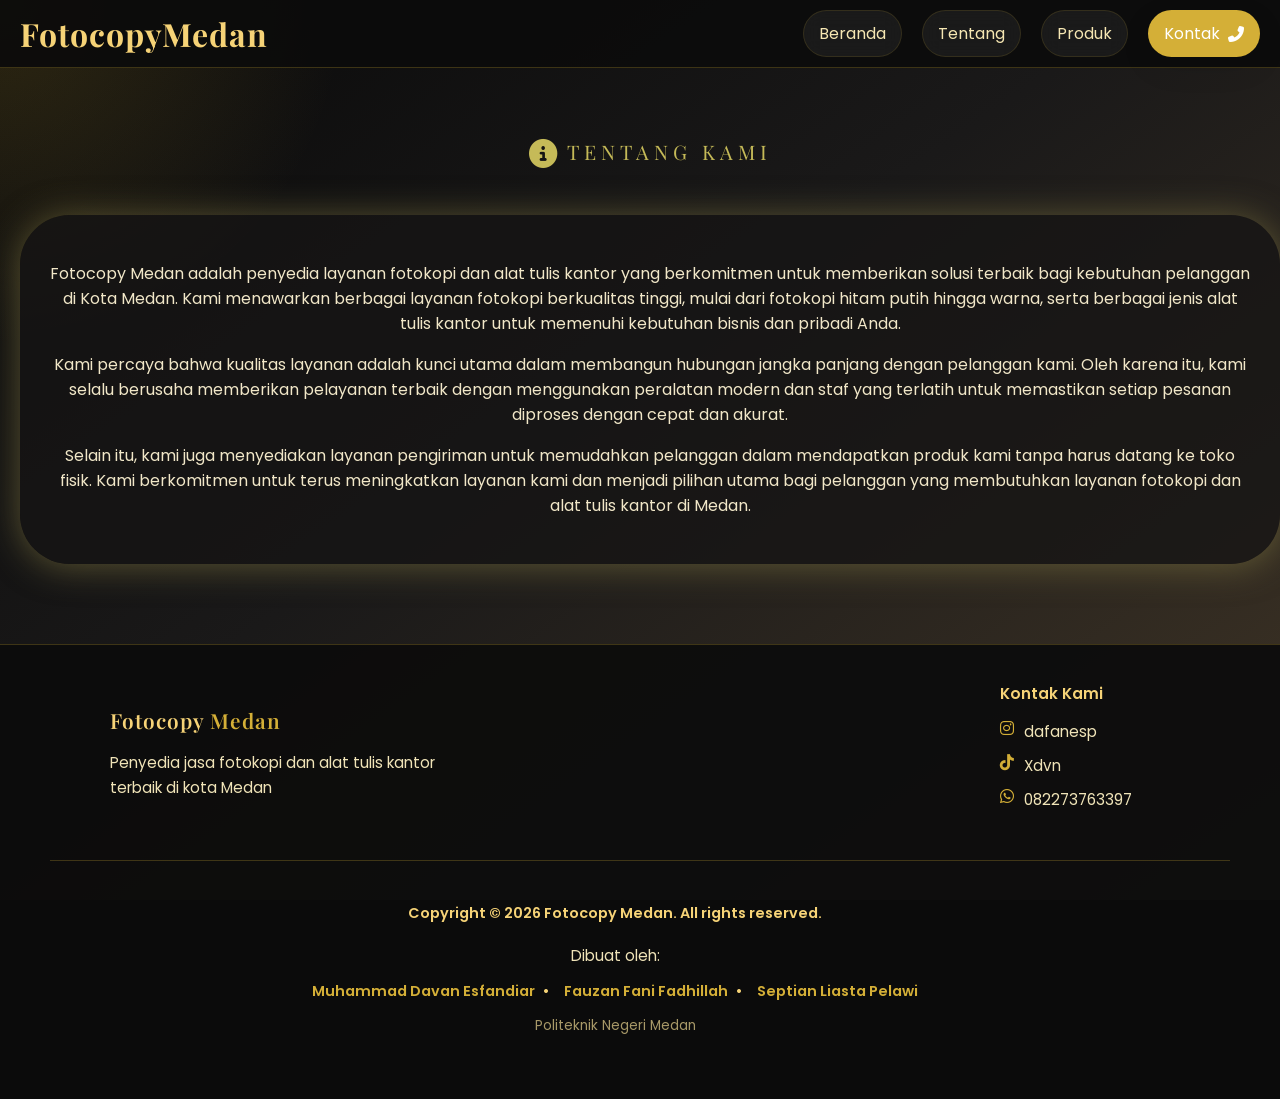
==== about.html @ 3dd09e7f "first commit" ====
<!DOCTYPE html>
<html lang="en">
<head>
    <meta charset="UTF-8">
    <meta name="viewport" content="width=device-width, initial-scale=1.0">
    <title>Document</title>
    <link rel="preconnect" href="https://fonts.googleapis.com">
    <link rel="preconnect" href="https://fonts.gstatic.com" crossorigin>
    <link href="https://fonts.googleapis.com/css2?family=Poppins:wght@600;700&family=Playfair+Display:wght@700&display=swap" rel="stylesheet">
    <link rel="stylesheet" href="https://cdnjs.cloudflare.com/ajax/libs/font-awesome/6.4.0/css/all.min.css"/>
    <link rel="stylesheet" href="style.css">
</head>
<body>
    <header>
        <a class="logo" href="index.html">Fotocopy<span>Medan</span></a>
        <div class="nav">  
            <a class="nav" href="index.html" data-section="beranda">Beranda</a>
            <a class="nav" href="#tentang" data-section="tentang">Tentang</a>
            <a class="nav" href="#produk" data-section="produk">Produk</a>
            <a class="kontak" href="#kontak" data-section="kontak">Kontak <i class="fa-solid fa-phone-flip"></i></a>
        </div>
    </header>
    <section class="about" id="tentang">    
        <div class="about-tittle"><i class="fa-solid fa-circle-info" style="color:#c5ba58; transform: translateY(22px); font-size: 2cap;"></i><p>Tentang Kami</p></div>
        <div class="about-deskripsi">
            <p>Fotocopy Medan adalah penyedia layanan fotokopi dan alat tulis kantor yang berkomitmen untuk memberikan solusi terbaik bagi kebutuhan pelanggan di Kota Medan. Kami menawarkan berbagai layanan fotokopi berkualitas tinggi, mulai dari fotokopi hitam putih hingga warna, serta berbagai jenis alat tulis kantor untuk memenuhi kebutuhan bisnis dan pribadi Anda.</p>
            <p>Kami percaya bahwa kualitas layanan adalah kunci utama dalam membangun hubungan jangka panjang dengan pelanggan kami. Oleh karena itu, kami selalu berusaha memberikan pelayanan terbaik dengan menggunakan peralatan modern dan staf yang terlatih untuk memastikan setiap pesanan diproses dengan cepat dan akurat.</p>
            <p>Selain itu, kami juga menyediakan layanan pengiriman untuk memudahkan pelanggan dalam mendapatkan produk kami tanpa harus datang ke toko fisik. Kami berkomitmen untuk terus meningkatkan layanan kami dan menjadi pilihan utama bagi pelanggan yang membutuhkan layanan fotokopi dan alat tulis kantor di Medan.</p>
            <p></p>
        </div>
    </section>
        <footer class="footer">
        <div class="footer-container">
            <div class="footer-left">
                <p class="logo">Fotocopy<span>Medan</span></p>
                <p class="footer-deskripsi">Penyedia jasa fotokopi dan alat tulis kantor terbaik di kota Medan</p>
            </div>
            <div class="footer-right">
                <p>Kontak Kami</p>
                <a href="https://www.instagram.com/dafanesp?igsh=MWNhOWI5ZTB6ZzFpeA==" target="_blank"><i class="fa-brands fa-instagram"></i>dafanesp</a><br>
                <a href="https://www.tiktok.com/@xdvn_20?_r=1&_t=ZS-9614tGWouvt" target="_blank"><i class="fa-brands fa-tiktok"></i>Xdvn</a><br>
                <a href="https://wa.me/6282273763397" target="_blank"><i class="fa-brands fa-whatsapp"></i>082273763397</a>
            </div>
        </div>
        <div class="footer-bottom">
            <p class="copyright">Copyright &copy; 2026 Fotocopy Medan. All rights reserved.</p>
            <p>Dibuat oleh:</p>
            <div class="footer-credits">
                <span>Muhammad Davan Esfandiar</span>
                <span>Fauzan Fani Fadhillah</span>
                <span>Septian Liasta Pelawi</span>
            </div>
            <p>Politeknik Negeri Medan</p>
        </div>
    </footer>
</body>
</html>
---- style.css ----
html{
            scroll-behavior: smooth;
        }
        header{
            margin: 0px;
            padding: 10px 20px;
            background: rgba(12, 12, 12, 0.95);
            border-bottom: 1px solid rgba(212, 175, 55, 0.25);
            text-decoration: none;
            justify-content: space-between;
            display: flex;
            align-items: center;
            position: sticky;
            top: 0;
            z-index: 999;
            flex-wrap: wrap;
            gap:10px;
            width: 100%;
            max-width:1400px;
            box-sizing: border-box;
        }
        .logo{
            display: inline-block;
            color: #f6d377;
            text-decoration: none;
            font-size: 2rem;
            white-space: nowrap;
            font-family: 'Playfair Display', serif;
            font-weight: 700;
            letter-spacing: 1px;
        }
        .logo span{
            color: d4af37#;
        }
        .nav{
            display: flex;
            gap: 20px;
            align-items: center;    
        }
        @media (max-width: 768px) {
        .nav a {
                display: none;
                /* sembunyiin menu */
                flex-direction: column;
                position: absolute;
                top: 60px;
                right: 20px;
                background: #111;
                padding: 15px;
                border-radius: 10px;
            }
        
            .nav {
                display: none;
                /* muncul saat diklik */
            }
        
            .hamburger {
                display:block;
                /* tampil di HP */
            }
        }
        .nav a{
            background-color: rgba(255, 255, 255, 0.06);
            color: #f6e7b3;
            backdrop-filter: blur(10px);
            text-decoration: none;
            padding: 10px 15px;
            border: 1px solid rgba(212, 175, 55, 0.14);
            border-radius: 40px;
            display: flex;
        }
        .nav a:hover{
            opacity: 0.8;
            border-radius: 50px;
            background: rgba(212, 175, 55, 0.18);
            box-shadow: 0 10px 30px rgba(0, 0, 0, 0.1);
            transition: 0.5s;
        }
        .nav a.kontak {
            background: #d4af37;
            box-shadow: 0 10px 30px rgba(0, 0, 0, 0.1);
            border-radius: 50px;
            color:white;
            display: inline-flex;
            align-items: center;
            gap: 8px;
        }
        .nav a.kontak:hover {
            background: #e1c864;
            box-shadow: 2px 2px 10px #caca2d57;
            transition: 0.5s;
            transform: scale(1.03) translateY(-2px);
        }
        .hamburger {
            display: none;
            font-size: 24px;
            cursor: pointer;
        }
        body{
            margin: 0;
            padding: 0;
            background: no-repeat center center fixed;
            background-size: cover;
            background-color: #050505;
            background-image:
                radial-gradient(circle at top left, rgba(212, 175, 55, 0.18), transparent 22%),
                linear-gradient(145deg, #090909 0%, #1a1919 45%, #403526 100%);
            min-height: 100vh;
            font-family: 'Poppins', sans-serif;
        }
        .home{
            width: 100%;
            max-width: 1400px;
            margin: 0 auto;
            padding: 60px 40px;
            margin-top: -50px;
            min-height: calc(100vh - 80px);
            box-sizing: border-box;
        }
        .hero-tag {
            align-items: center;
            justify-content: center;
            text-align: center;
        }
        .hero-tag p{
            align-items: center;
            display:inline-flex;
            transform: translateY(50px);
            border-radius: 50px;
            padding: 7px 10px;
            background-color: rgba(212, 175, 55, 0.12);
            justify-content: center;
            text-align: center;
            margin-bottom: 20px;
            color: #f6e7b3;
        }
        .hero{
            padding: 40px;
            display: flex;
            flex-direction: column;
            align-items: center;
            justify-content: center;
            text-align: center; 
            background: rgba(12, 12, 12, 0.92);
            border-radius: 50px;
            box-shadow: 0 25px 80px rgba(0, 0, 0, 0.25);
            max-width: 800px;
            background-repeat: no-repeat;
            margin: 0 auto;
            width: 80%;
            margin-top: 60px;
            background: rgba(255, 255, 255, 0.05);
            border: 1px solid rgba(212, 175, 55, 0.16);
            border-radius: 100px;
        }
        .hero span:first-child{
            font-size: 2.5rem;
            font-weight: 700;
            color: #f6e7b3;
            font-family: 'Playfair Display', serif;
        }
        .hero span:last-child{
            font-size: 1.2rem;
            color: #d7c592;
            font-weight: 500;
        }
        .info{
            display: flex;
            align-items: center;
            justify-content: space-between;
            gap: 40px;
            margin-top: 80px;
            max-width: 1200px;
            margin-left: auto;
            margin-right: auto;
        }
        .deskripsi{
            flex: 1;
            margin-top: 0;
            margin-left: 0;
            margin-right: 0;
            padding: 40px 30px;
            color: #f1e7c8;
            max-width: 700px;
            background: rgba(15, 15, 15, 0.88);
            border-radius: 0 0 100px 0 / 0 0 100px 0;
            text-align: center;
            backdrop-filter: blur(5px);
            box-shadow: 0 24px 50px rgba(0, 0, 0, 0.25);
            display: flex;
            flex-direction: column;
            gap: 16px;
        }
        .deskripsi span{
            line-height: 1.8;
            font-size: 1rem;
            font-weight: 500;
            color: #f0e4b8;
        }
        .deskripsi span:first-child{
            font-size: 1.15rem;
            font-weight: 600;
            color: #d4af37;
        }
        .deskripsi p{
            margin: 0;
            font-size: 1rem;
            font-weight: 600;
            color: #f6d377;
            padding-top: 8px;
            line-height: 1.6;
        }
        .foto-profil{
            width: 400px;
            height: 300px;
            object-fit: cover;
            border-radius: 30px;
            box-shadow: 0 10px 30px rgba(0, 0, 0, 0.1);
            flex-shrink: 0;
        }
        .portal{
            display: flex;
            justify-content: center;
            gap: 20px;
            margin-top: 50px;
        }
        .portal a{
            display: inline-block;
            text-decoration: none;
            border-radius: 50px;
            color:#f6d377;
            background: rgba(255, 255, 255, 0.06);
            box-shadow: 0 10px 30px rgba(0, 0, 0, 0.1);
            padding: 12px 20px;
            border: 1px solid rgba(212, 175, 55, 0.18);
        }
        .portal a.tentang {
            border: 2px solid rgba(212, 175, 55, 0.65);
            display: inline-flex;
        }
        .portal a.tentang:hover{
            transition: 0.5s;
            box-shadow: 0  5px 15px rgba(212, 175, 55, 0.65);
            transform: scale(1.03) translateY(-2px);
        }
        .portal a.produk {
            background: #d4af37;
            display: inline-flex;
            align-items: center;
            color:#111;
            gap: 8px;
        }
        .portal a.produk:hover{
            background: #e1c864;
            box-shadow: 0  5px 15px #ffd75fc4;
            transition: 0.5s;
            transform: scale(1.03) translateY(-2px);
        }
        .about{
            margin: auto auto auto 20px;
            align-items: center;
            justify-content: center;    
            display:flex;
            flex-direction: column; 
        }
        .about-tittle{
            color: #c5ba58;
            padding: 30px;
            transform:translateY(20px);
            text-transform: uppercase;
            letter-spacing: 5px;
            font-family: 'Playfair Display', serif; 
            gap:5px;
            display: inline-flex;
            font-size: 1.25rem;
        }
        .about-deskripsi{
            max-width: 1200px;
            background: rgba(22, 21, 21, 0.76);
            border-radius: 50px;
            padding: 30px;
            color: #f1e7c8;
            text-align: center;
            box-shadow: 0 2px 35px #7a713eaf;
            margin-top: 20px;
        }
        .footer{
            margin-top: 80px;
            padding: 60px 50px;
            color: #f1e7c8;
            background: rgba(12, 12, 12, 0.95);
            border-top: 1px solid rgba(212, 175, 55, 0.25);
        }
        .footer-container{
            display: flex;
            align-items: center;
            gap: 40px;
            transform: translateX(60px);
            max-width: 1200px;
            margin: 0 auto;

        }
        .footer-left{
            max-width:350px;
            line-height:1.5;
        }
        .footer .logo{
            margin: 0;
            font-size: 1.3rem;
            font-weight: 600;
            color: #f6d377;
            margin-bottom: 15px;
            display: flex;
            align-items: center;
            gap: 5px;
        }
        .footer .logo span {
            color: #d4af37;
        }
        .footer-deskripsi{
            font-size: 0.95rem;
            color: #f0e4b8;
            line-height: 1.6;
            margin: 0;
        }
        .footer-right{
            margin-top: -70px;
            transform: translateY(25px)translateX(500px);
            font-size: 0.95rem;
        }   
        .footer-right p {
            color: #f6d377;
            font-weight: 600;
            margin-bottom: 12px;
            font-size: 0.95rem;
        }
        .footer-right a{
            text-decoration:none;
            gap: 10px;
            display: inline-flex;
            color: #f0e4b8;
            font-size: 0.95rem;
            margin-bottom: 8px;
        }
        .footer-right a:hover {
            color: #d4af37;
            transition: 0.3s ease;
        }
        .footer-right i {
            color: #d4af37;
            font-size: 1rem;
        }
        .footer-bottom{
            border-top: 1px solid rgba(212, 175, 55, 0.25);
            margin-top: 60px;
            padding-top: 40px;
            text-align: center;
            color: #d7c592;
            max-width: 1200px;
            margin-left: auto;
            margin-right: auto;
            padding-right: 50px;
        }
        
        .footer-bottom p {
            margin: 0;
            font-size: 0.95rem;
            line-height: 1.8;
            color: #f0e4b8;
        }
        
        .footer-bottom p:first-child {
            font-weight: 600;
            color: #f6d377;
            margin-bottom: 15px;
            font-size: 0.9rem;
        }
        
        .footer-credits {
            display: flex;
            flex-wrap: wrap;
            justify-content: center;
            gap: 0;
            margin: 12px 0;
            font-size: 0.9rem;
        }
        
        .footer-credits span {
            color: #d4af37;
            font-weight: 600;
            padding: 0 5px;
        }
        
        .footer-credits span:not(:last-child)::after {
            content: " • ";
            color: #f6d377;
            margin: 0 5px;
        }
        
        .footer-bottom p:last-child {
            font-size: 0.85rem;
            color: #a89968;
            margin-top: 12px;
        }
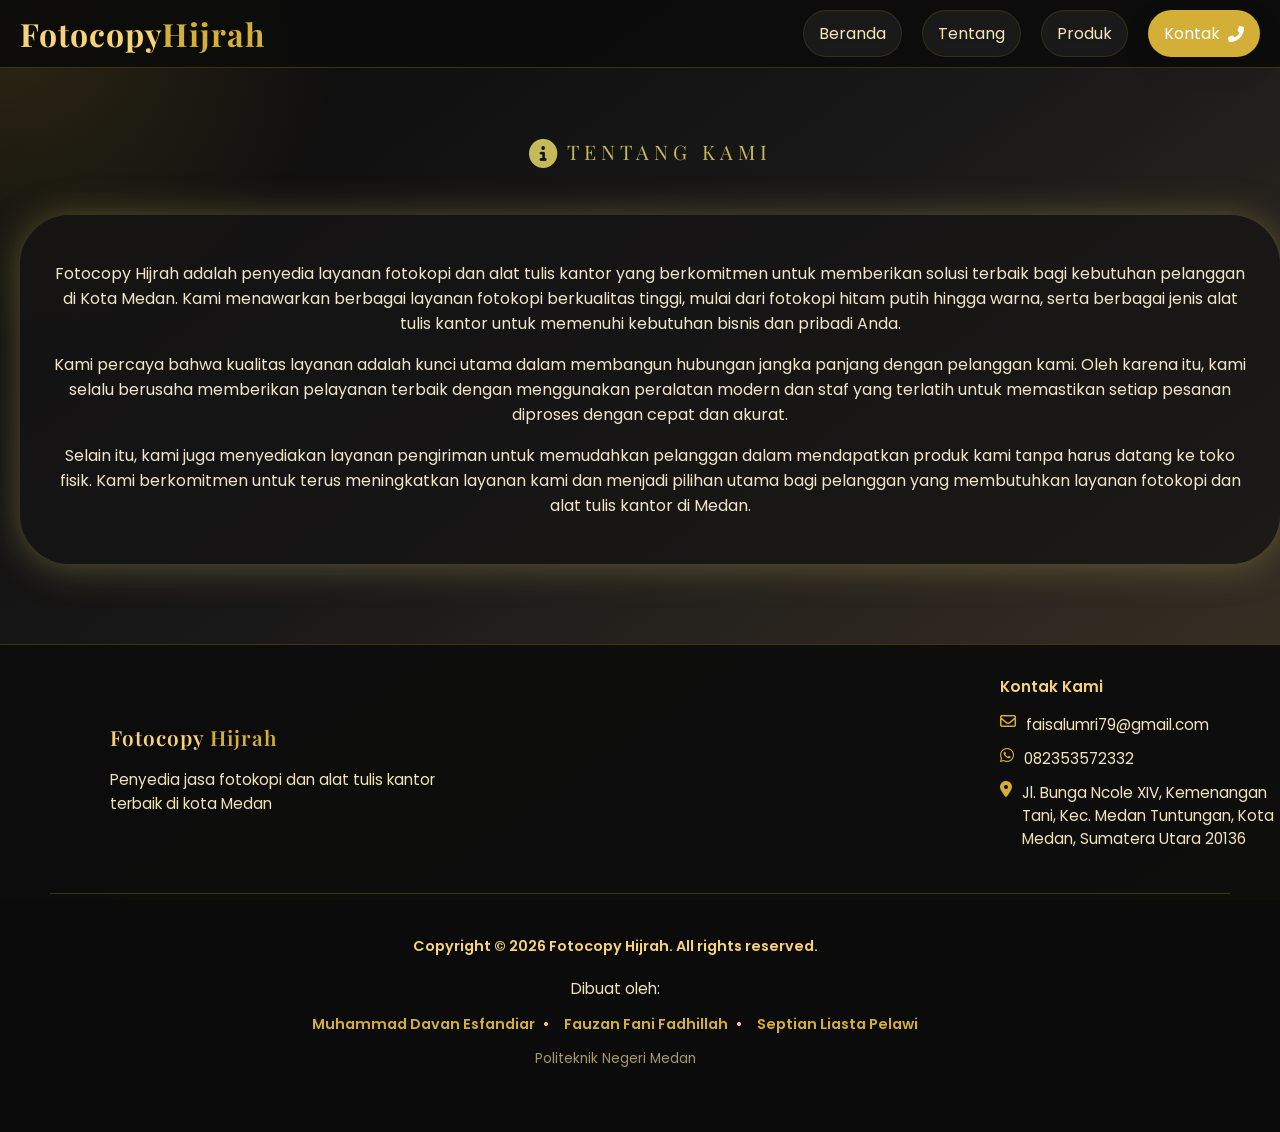
==== commit 98033168: "Menambahkan Halaman Produk" ====
--- a/about.html
+++ b/about.html
@@ -3,7 +3,7 @@
 <head>
     <meta charset="UTF-8">
     <meta name="viewport" content="width=device-width, initial-scale=1.0">
-    <title>Document</title>
+    <title>FotocopyHijrah - Tentang</title>
     <link rel="preconnect" href="https://fonts.googleapis.com">
     <link rel="preconnect" href="https://fonts.gstatic.com" crossorigin>
     <link href="https://fonts.googleapis.com/css2?family=Poppins:wght@600;700&family=Playfair+Display:wght@700&display=swap" rel="stylesheet">
@@ -12,18 +12,18 @@
 </head>
 <body>
     <header>
-        <a class="logo" href="index.html">Fotocopy<span>Medan</span></a>
+        <a class="logo" href="index.html">Fotocopy<span>Hijrah</span></a>
         <div class="nav">  
             <a class="nav" href="index.html" data-section="beranda">Beranda</a>
-            <a class="nav" href="#tentang" data-section="tentang">Tentang</a>
-            <a class="nav" href="#produk" data-section="produk">Produk</a>
-            <a class="kontak" href="#kontak" data-section="kontak">Kontak <i class="fa-solid fa-phone-flip"></i></a>
+            <a class="nav" href="about.html" data-section="tentang">Tentang</a>
+            <a class="nav" href="produk.html" data-section="produk">Produk</a>
+            <a class="kontak" href="kontak.html" data-section="kontak">Kontak <i class="fa-solid fa-phone-flip"></i></a>
         </div>
     </header>
     <section class="about" id="tentang">    
         <div class="about-tittle"><i class="fa-solid fa-circle-info" style="color:#c5ba58; transform: translateY(22px); font-size: 2cap;"></i><p>Tentang Kami</p></div>
         <div class="about-deskripsi">
-            <p>Fotocopy Medan adalah penyedia layanan fotokopi dan alat tulis kantor yang berkomitmen untuk memberikan solusi terbaik bagi kebutuhan pelanggan di Kota Medan. Kami menawarkan berbagai layanan fotokopi berkualitas tinggi, mulai dari fotokopi hitam putih hingga warna, serta berbagai jenis alat tulis kantor untuk memenuhi kebutuhan bisnis dan pribadi Anda.</p>
+            <p>Fotocopy Hijrah adalah penyedia layanan fotokopi dan alat tulis kantor yang berkomitmen untuk memberikan solusi terbaik bagi kebutuhan pelanggan di Kota Medan. Kami menawarkan berbagai layanan fotokopi berkualitas tinggi, mulai dari fotokopi hitam putih hingga warna, serta berbagai jenis alat tulis kantor untuk memenuhi kebutuhan bisnis dan pribadi Anda.</p>
             <p>Kami percaya bahwa kualitas layanan adalah kunci utama dalam membangun hubungan jangka panjang dengan pelanggan kami. Oleh karena itu, kami selalu berusaha memberikan pelayanan terbaik dengan menggunakan peralatan modern dan staf yang terlatih untuk memastikan setiap pesanan diproses dengan cepat dan akurat.</p>
             <p>Selain itu, kami juga menyediakan layanan pengiriman untuk memudahkan pelanggan dalam mendapatkan produk kami tanpa harus datang ke toko fisik. Kami berkomitmen untuk terus meningkatkan layanan kami dan menjadi pilihan utama bagi pelanggan yang membutuhkan layanan fotokopi dan alat tulis kantor di Medan.</p>
             <p></p>
@@ -32,18 +32,19 @@
         <footer class="footer">
         <div class="footer-container">
             <div class="footer-left">
-                <p class="logo">Fotocopy<span>Medan</span></p>
+                <p class="logo">Fotocopy<span>Hijrah</span></p>
                 <p class="footer-deskripsi">Penyedia jasa fotokopi dan alat tulis kantor terbaik di kota Medan</p>
             </div>
             <div class="footer-right">
                 <p>Kontak Kami</p>
-                <a href="https://www.instagram.com/dafanesp?igsh=MWNhOWI5ZTB6ZzFpeA==" target="_blank"><i class="fa-brands fa-instagram"></i>dafanesp</a><br>
-                <a href="https://www.tiktok.com/@xdvn_20?_r=1&_t=ZS-9614tGWouvt" target="_blank"><i class="fa-brands fa-tiktok"></i>Xdvn</a><br>
-                <a href="https://wa.me/6282273763397" target="_blank"><i class="fa-brands fa-whatsapp"></i>082273763397</a>
+                <a href="mailto:faisalumri79@gmail.com" target="_blank"><i class="fa-regular fa-envelope"></i>faisalumri79@gmail.com</a><br>
+                <a href="https://wa.me/082353572332" target="_blank"><i class="fa-brands fa-whatsapp"></i>082353572332</a><br>
+                <a href="https://maps.app.goo.gl/y3FU4MJerzSXBc4N8" target="_blank"><i class="fa-solid fa-location-dot"></i>
+                    Jl. Bunga Ncole XIV, Kemenangan<br>Tani, Kec. Medan Tuntungan, Kota<br>  Medan, Sumatera Utara 20136</a>
             </div>
         </div>
         <div class="footer-bottom">
-            <p class="copyright">Copyright &copy; 2026 Fotocopy Medan. All rights reserved.</p>
+            <p class="copyright">Copyright &copy; 2026 Fotocopy Hijrah. All rights reserved.</p>
             <p>Dibuat oleh:</p>
             <div class="footer-credits">
                 <span>Muhammad Davan Esfandiar</span>
--- a/style.css
+++ b/style.css
@@ -30,35 +30,12 @@
             letter-spacing: 1px;
         }
         .logo span{
-            color: d4af37#;
+            color: #d4af37;
         }
         .nav{
             display: flex;
             gap: 20px;
             align-items: center;    
-        }
-        @media (max-width: 768px) {
-        .nav a {
-                display: none;
-                /* sembunyiin menu */
-                flex-direction: column;
-                position: absolute;
-                top: 60px;
-                right: 20px;
-                background: #111;
-                padding: 15px;
-                border-radius: 10px;
-            }
-        
-            .nav {
-                display: none;
-                /* muncul saat diklik */
-            }
-        
-            .hamburger {
-                display:block;
-                /* tampil di HP */
-            }
         }
         .nav a{
             background-color: rgba(255, 255, 255, 0.06);
@@ -155,7 +132,7 @@
             border-radius: 100px;
         }
         .hero span:first-child{
-            font-size: 2.5rem;
+            font-size: 2.6rem;
             font-weight: 700;
             color: #f6e7b3;
             font-family: 'Playfair Display', serif;
@@ -166,7 +143,7 @@
             font-weight: 500;
         }
         .info{
-            display: flex;
+            display:flex;
             align-items: center;
             justify-content: space-between;
             gap: 40px;
@@ -218,6 +195,7 @@
             border-radius: 30px;
             box-shadow: 0 10px 30px rgba(0, 0, 0, 0.1);
             flex-shrink: 0;
+            object-fit: fill;
         }
         .portal{
             display: flex;
@@ -238,6 +216,7 @@
         .portal a.tentang {
             border: 2px solid rgba(212, 175, 55, 0.65);
             display: inline-flex;
+            align-items: center;
         }
         .portal a.tentang:hover{
             transition: 0.5s;
@@ -250,6 +229,7 @@
             align-items: center;
             color:#111;
             gap: 8px;
+            margin: 0;
         }
         .portal a.produk:hover{
             background: #e1c864;
@@ -298,8 +278,7 @@
             gap: 40px;
             transform: translateX(60px);
             max-width: 1200px;
-            margin: 0 auto;
-
+            margin: 0 auto; 
         }
         .footer-left{
             max-width:350px;
@@ -342,6 +321,8 @@
             color: #f0e4b8;
             font-size: 0.95rem;
             margin-bottom: 8px;
+            word-break:break-all;
+            overflow-wrap: break-word;
         }
         .footer-right a:hover {
             color: #d4af37;
@@ -402,4 +383,467 @@
             font-size: 0.85rem;
             color: #a89968;
             margin-top: 12px;
+        }
+
+        .produk{
+            margin: 0 auto;
+            padding: 20px 40px;
+            padding-bottom:20px;
+            max-width: 1400px;
+            box-sizing: border-box;
+        }
+
+        .produk-tittle{
+            display:flex;
+            gap: 10px;
+            color: #c5ba58; 
+            font-size: 1.5rem;
+            transform: translateY(10px);
+            justify-content: center;
+        }
+
+        .second-tittle{
+            display: flex;
+            gap:5px;
+            color:#f6e7b3;
+            font-size: 1.3rem;
+            padding-left:24px;
+            transform: translateY(10px);
+        }
+
+        .produk-container{
+            display: grid;
+            grid-template-columns: repeat(auto-fit,minmax(250px,max-content));
+            gap: 60px;
+            padding: 20px;
+            padding-bottom: 50px;
+        }
+
+        .card{
+            border-radius: 15px;
+            background: rgba(15, 15, 15, 0.88);
+            box-shadow: 0 4px 10px rgba(0, 0, 0, 0.1);
+            border: 1px solid rgba(212, 175, 55, 0.16);
+        }
+
+        .card img{
+            width:15.5rem;
+            display:block;
+            border-radius: 15px 15px 0 0;
+            border-color: rgba(212, 175, 55, 0.16);
+            background: white;
+            box-sizing: border-box;
+        }
+
+        .card-body{
+            padding: 18px 0 18px 18px;    
+        }
+
+        .card-body p{
+            color: #f6e7b3;
+            margin: 5px 0;
+        }
+
+        .card-body p:first-child{
+            font-weight: 600;
+            color: #d4af37;
+        }
+
+        .form-box{
+            flex: none;
+            height: 50%;
+            width: 50%;
+            background: #c9a325;
+            margin: 0px;
+            border: #725515 solid 2px;
+            padding: 10px;
+            border-radius: 10px;
+            box-shadow: 0 5px 5px rgba(212, 175, 55, 0.25);
+}
+        .form-box input,
+        .form-box textarea {
+            width: 95%;
+            padding: 10px;
+            margin-bottom: 10px;
+            border-radius: 8px;
+            border: 1px solid #c9a325;
+        }
+
+        .form-box button {
+            background: #ffcc00;
+            border: none;
+            padding: 10px;
+            width: 100%;
+            border-radius: 8px;
+            font-weight: bold;
+            cursor: pointer;
+        }
+
+        .map iframe {
+            width: 150%;
+            height: 448px;
+            border-radius: 10px;
+            border: none;
+        }
+
+        .flex-container {
+            display: flex;
+            width: 100%;
+            height: 50%;
+            gap: 20px;
+            flex-wrap: wrap;
+            justify-content: space-between;
+        }
+
+        .kontak-deskripsi {
+            width: auto;
+            background: rgba(40, 39, 35, 0.88);
+            border-radius: 20px;
+            padding: 30px;
+            color: #f1e7c8;
+            text-align: center;
+            box-shadow: 0 2px 35px #656252af;
+            justify-content: left;
+        }
+
+        .contact-info {
+            background: linear-gradient(to right, #1f1f1f, #2b2b2b);
+            padding: 20px;
+            border-radius: 10px;
+            text-align: center;
+            width: auto;
+        }
+
+        .contact-info h2 {
+            font-size: 48px;
+            color: #f5e6c8;
+            margin-bottom: 35px;
+        }
+
+        .contact-list {
+            display: flex;
+            flex-direction: column;
+            gap: 20px;
+            align-items: center;
+        }
+
+        .contact-item {
+            width: 100%;
+            max-width: 500px;
+            background: rgba(255, 215, 0, 0.08);
+            border: 1px solid rgba(255, 215, 0, 0.2);
+            padding: 18px 25px;
+            border-radius: 15px;
+            display: flex;
+            align-items: center;
+            gap: 15px;
+            text-decoration: none;
+            color: #f5e6c8;
+            font-size: 24px;
+            font-weight: 500;
+            transition: 0.3s ease;
+        }
+
+        .contact-item:hover {
+            transform: translateY(-3px);
+            background: rgba(255, 215, 0, 0.15);
+        }
+
+        .contact-item i {
+            font-size: 28px;
+            color: #d4af37;
+        }
+
+        .kontak-wrapper {
+            display: flex;
+            justify-content: space-between;
+            align-items: flex-start;
+            gap: 30px;
+        }
+
+        .alamat {
+            display: flex;
+            align-items: center;
+        }
+
+        .alamat span {
+            text-align: left;
+            width: 100%;
+        }
+
+        /* Responsivitas HP - Max 480px */
+        @media (max-width: 480px) {
+            header {
+                padding: 12px 15px;
+                flex-direction: column;
+                align-items: flex-start;
+            }
+
+            .logo {
+                font-size: 1.5rem;
+            }
+
+            .nav {
+                width: 100%;
+                flex-wrap: wrap;
+                gap: 10px;
+            }
+
+            .nav a {
+                padding: 8px 12px !important;
+                font-size: 0.85rem !important;
+                border-radius: 35px !important;
+            }
+
+            .nav a.kontak {
+                width: 100%;
+                justify-content: center;
+            }
+
+            .hamburger {
+                display: block !important;
+                position: absolute;
+                right: 15px;
+                top: 15px;
+            }
+
+            .home {
+                padding: 30px 16px;
+                margin-top: -30px;
+            }
+
+            .hero-tag p {
+                transform: translateY(30px);
+                font-size: 0.85rem;
+                padding: 6px 12px;
+            }
+
+            .hero {
+                width: 90%;
+                padding: 25px;
+                padding-right: 20px;
+                transform: translateX(-5px);    
+                margin-top: 50px;
+                border-radius: 30px;
+            }
+
+            .hero span:first-child {
+                font-size: 1.5rem;
+            }
+
+            .hero span:last-child {
+                font-size: 0.9rem;
+            }
+
+            .info {
+                flex-direction: column;
+                gap: 25px;
+                margin-top: 50px;
+            }
+
+            .deskripsi {
+                padding: 20px;
+                border-radius: 20px;
+                font-size: 0.9rem;
+            }
+
+            .deskripsi span {
+                font-size: 0.9rem;
+            }
+
+            .deskripsi span:first-child {
+                font-size: 1rem;
+            }
+
+            .deskripsi p {
+                font-size: 0.85rem;
+            }
+
+            .foto-profil {
+                width: 100%;
+                max-width: 280px;
+                height: auto;
+                border-radius: 20px;
+            }
+
+            .portal {
+                flex-direction: column;
+                gap: 12px;
+                margin-top: 35px;
+            }
+
+            .portal a {
+                width: 100%;
+                padding: 12px 5px;
+                font-size: 0.9rem;
+                transform: translateX(-5px);
+                justify-content: center;
+            }
+
+            .footer {
+                padding: 30px 16px;
+                margin-top: 50px;
+            }
+
+            .footer-container {
+                flex-direction: column;
+                gap: 25px;
+                transform: none;
+                padding: 0;
+            }
+
+            .footer-left {
+                max-width: 100%;
+            }
+
+            .footer .logo {
+                font-size: 1.2rem;
+                margin-bottom: 10px;
+            }
+
+            .footer-deskripsi {
+                font-size: 0.85rem;
+            }
+
+            .footer-right {
+                transform: none;
+                margin-top: 0;
+                font-size: 0.85rem;
+                width: 100%;
+            }
+
+            .footer-right p {
+                font-size: 0.85rem;
+            }
+
+            .footer-right a {
+                font-size: 0.85rem;
+                margin-bottom: 8px;
+            }
+
+            .footer-bottom {
+                padding-top: 25px;
+                padding-right: 0;
+                margin-left: auto;
+                margin-right: auto;
+            }
+
+            .footer-bottom p {
+                font-size: 0.8rem;
+            }
+
+            .footer-bottom p:first-child {
+                font-size: 0.8rem;
+            }
+
+            .footer-bottom p:last-child {
+                font-size: 0.75rem;
+            }
+
+            .footer-credits {
+                font-size: 0.8rem;
+                gap: 0;
+            }
+
+            .footer-credits span {
+                padding: 0 3px;
+            }
+
+            .footer-credits span:not(:last-child)::after {
+                margin: 0 3px;
+            }
+
+            .about {
+                margin: auto 16px;
+                padding: 20px;
+            }
+
+            .about-tittle {
+                font-size: 1rem;
+                padding: 20px;
+                letter-spacing: 2px;
+            }
+
+            .produk-container{
+                grid-template-columns: 1fr;
+                gap: 15px;
+            }
+        }
+
+        /* Responsivitas Tablet - 481px - 768px */
+        @media (max-width: 768px) and (min-width: 481px) {
+            header {
+                padding: 12px 18px;
+            }
+
+            .logo {
+                font-size: 1.8rem;
+            }
+
+            .home {
+                padding: 40px 24px;
+            }
+
+            .hero {
+                width: 85%;
+                padding: 30px;
+                border-radius: 35px;
+            }
+
+            .hero span:first-child {
+                font-size: 1.8rem;
+            }
+
+            .info {
+                flex-direction: column;
+                gap: 30px;
+            }
+
+            .deskripsi {
+                padding: 25px;
+                border-radius: 25px;
+            }
+
+            .foto-profil {
+                width: 100%;
+                max-width: 320px;
+                height: auto;
+            }
+
+            .portal a {
+                padding: 12px 20px;
+                font-size: 0.95rem;
+            }
+
+            .footer {
+                padding: 40px 24px;
+            }
+
+            .footer-container {
+                flex-direction: column;
+                gap: 30px;
+                transform: none;
+                padding: 0;
+            }
+
+            .footer-left {
+                max-width: 100%;
+            }
+
+            .footer-right {
+                transform: none;
+                margin-top: 0;
+                font-size: 0.9rem;
+                width: 100%;
+            }
+
+            .footer-bottom {
+                padding-top: 30px;
+                padding-right: 0;
+            }
+
+            .produk-container{
+                grid-template-columns: repeat(2, 1fr);
+                gap: 18px;
+            }
         }
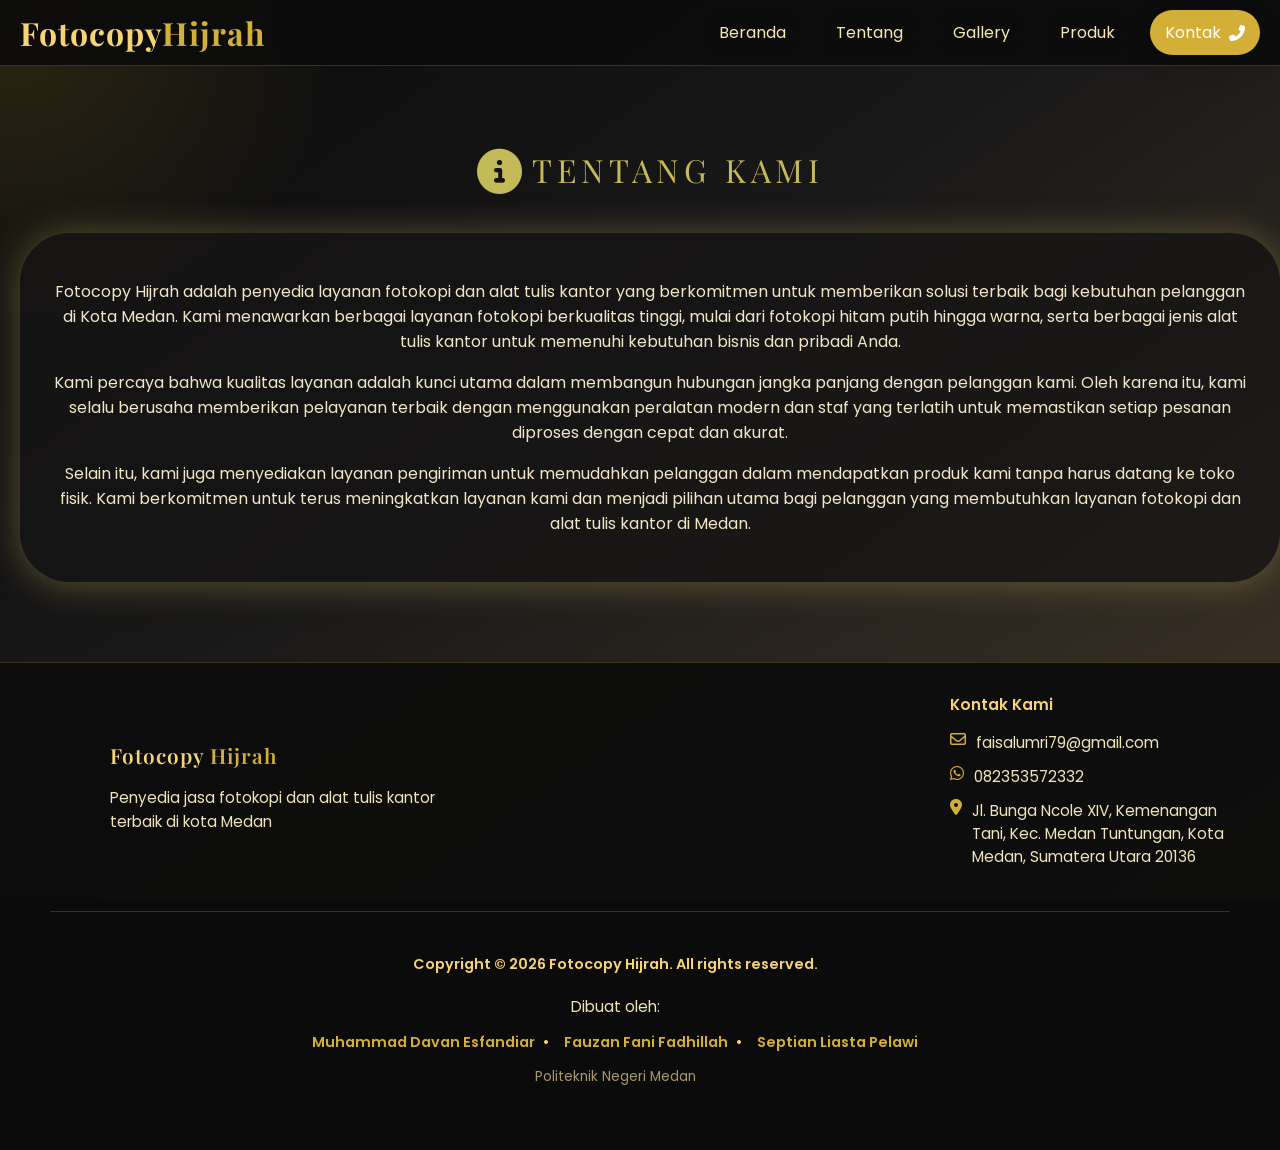
==== commit 9594f66a: "Menambahkan halaman gallery" ====
--- a/about.html
+++ b/about.html
@@ -13,15 +13,17 @@
 <body>
     <header>
         <a class="logo" href="index.html">Fotocopy<span>Hijrah</span></a>
-        <div class="nav">  
-            <a class="nav" href="index.html" data-section="beranda">Beranda</a>
-            <a class="nav" href="about.html" data-section="tentang">Tentang</a>
-            <a class="nav" href="produk.html" data-section="produk">Produk</a>
-            <a class="kontak" href="kontak.html" data-section="kontak">Kontak <i class="fa-solid fa-phone-flip"></i></a>
+        <div class="hamburger" id="hamburger"><i class="fa-solid fa-bars"></i></div>
+        <div class="nav" id="nav">  
+            <a class="nav-link" href="index.html" data-section="beranda">Beranda</a>
+            <a class="nav-link" href="about.html" data-section="tentang">Tentang</a>
+            <a class="nav-link" href="gallery.html" data-section="galeri">Gallery</a>    
+            <a class="nav-link" href="produk.html" data-section="produk">Produk</a>
+            <a class="nav-link kontak" href="kontak.html" data-section="kontak">Kontak <i class="fa-solid fa-phone-flip"></i></a>
         </div>
     </header>
     <section class="about" id="tentang">    
-        <div class="about-tittle"><i class="fa-solid fa-circle-info" style="color:#c5ba58; transform: translateY(22px); font-size: 2cap;"></i><p>Tentang Kami</p></div>
+        <div class="about-tittle"><i class="fa-solid fa-circle-info" style="color:#c5ba58; transform: translateY(33px); font-size: 2cap;"></i><p>Tentang Kami</p></div>
         <div class="about-deskripsi">
             <p>Fotocopy Hijrah adalah penyedia layanan fotokopi dan alat tulis kantor yang berkomitmen untuk memberikan solusi terbaik bagi kebutuhan pelanggan di Kota Medan. Kami menawarkan berbagai layanan fotokopi berkualitas tinggi, mulai dari fotokopi hitam putih hingga warna, serta berbagai jenis alat tulis kantor untuk memenuhi kebutuhan bisnis dan pribadi Anda.</p>
             <p>Kami percaya bahwa kualitas layanan adalah kunci utama dalam membangun hubungan jangka panjang dengan pelanggan kami. Oleh karena itu, kami selalu berusaha memberikan pelayanan terbaik dengan menggunakan peralatan modern dan staf yang terlatih untuk memastikan setiap pesanan diproses dengan cepat dan akurat.</p>
@@ -54,5 +56,6 @@
             <p>Politeknik Negeri Medan</p>
         </div>
     </footer>
+    <script src="script.js"></script>
 </body>
 </html>
--- a/style.css
+++ b/style.css
@@ -38,21 +38,17 @@
             align-items: center;    
         }
         .nav a{
-            background-color: rgba(255, 255, 255, 0.06);
             color: #f6e7b3;
             backdrop-filter: blur(10px);
             text-decoration: none;
             padding: 10px 15px;
-            border: 1px solid rgba(212, 175, 55, 0.14);
             border-radius: 40px;
             display: flex;
         }
         .nav a:hover{
-            opacity: 0.8;
+            color: #ffc507;
             border-radius: 50px;
-            background: rgba(212, 175, 55, 0.18);
-            box-shadow: 0 10px 30px rgba(0, 0, 0, 0.1);
-            transition: 0.5s;
+            transition: 0.1s;
         }
         .nav a.kontak {
             background: #d4af37;
@@ -69,9 +65,10 @@
             transition: 0.5s;
             transform: scale(1.03) translateY(-2px);
         }
-        .hamburger {
+        .hamburger{
             display: none;
-            font-size: 24px;
+            font-size: 30px;
+            color: white;
             cursor: pointer;
         }
         body{
@@ -247,13 +244,14 @@
         .about-tittle{
             color: #c5ba58;
             padding: 30px;
+            padding-bottom: 10px;
             transform:translateY(20px);
             text-transform: uppercase;
             letter-spacing: 5px;
             font-family: 'Playfair Display', serif; 
             gap:5px;
             display: inline-flex;
-            font-size: 1.25rem;
+            font-size: 2rem;
         }
         .about-deskripsi{
             max-width: 1200px;
@@ -305,7 +303,7 @@
         }
         .footer-right{
             margin-top: -70px;
-            transform: translateY(25px)translateX(500px);
+            transform: translateY(25px)translateX(450px);
             font-size: 0.95rem;
         }   
         .footer-right p {
@@ -321,8 +319,7 @@
             color: #f0e4b8;
             font-size: 0.95rem;
             margin-bottom: 8px;
-            word-break:break-all;
-            overflow-wrap: break-word;
+
         }
         .footer-right a:hover {
             color: #d4af37;
@@ -398,8 +395,15 @@
             gap: 10px;
             color: #c5ba58; 
             font-size: 1.5rem;
-            transform: translateY(10px);
+            font-size:50px;
+            font-family: 'Playfair Display', serif;
+            border-bottom: 1px solid rgba(212, 175, 55, 0.25);
             justify-content: center;
+            margin-left: auto;
+            margin-right: auto;
+            width: 85%;
+            padding-top:30px;
+            padding-bottom: 0px; 
         }
 
         .second-tittle{
@@ -408,14 +412,16 @@
             color:#f6e7b3;
             font-size: 1.3rem;
             padding-left:24px;
-            transform: translateY(10px);
+            padding-top: 20px;
+            transform: translateY(10px) translateX(25px);
         }
 
         .produk-container{
             display: grid;
             grid-template-columns: repeat(auto-fit,minmax(250px,max-content));
             gap: 60px;
-            padding: 20px;
+            padding-left: 50px;
+            padding-top:20px;
             padding-bottom: 50px;
         }
 
@@ -448,13 +454,82 @@
             font-weight: 600;
             color: #d4af37;
         }
+        
+        .kontak-container{
+            display: flex;
+            margin:90px;
+            padding: 60px ;
+            height: 300px;
+            border: #a89968 solid 1px;
+            border-radius: 30px;
+            background: rgba(15, 15, 15, 0.88);
+            box-shadow: 0 2px 35px #7a713eaf;
+        }
+
+        .deskripsi-kontak{
+            color:#f6e7b3;
+        }
+
+        .jenis-kontak{
+            display:flex;
+            flex-direction: column;
+            transform: translateY(15px);
+            gap: 8px;
+        }
+
+        .kontak-link{
+            display: flex;
+            text-decoration: none;
+            align-items: center;
+            margin: 10px 0 0 40px;
+            padding: 10px;
+            transform:translateX(30px) translateY(-20px);
+            border: 1px solid rgba(255, 255, 255, 0.459);
+            border-radius: 10px;
+            gap:20px;
+            height: 65px;
+            width: 390px;
+        }
+
+        .kontak-link:hover{
+            background: rgba(255, 255, 255, 0.06);
+            box-shadow: 1px 1px 10px #ffd75fc4;
+            transition: 0.5s;
+            transform: translateX(30px) translateY(-25px);
+        }
+        .nama-kontak{
+            display:flex;
+            flex-direction: column;
+            margin-left: 5px;
+            color: #f6e7b3;
+            font-size: 1rem;
+            transform: translateX(-20px);
+        }
+
+        .nama-kontak span:first-child{
+            font-weight: 600;
+            color: #ffffff79;
+        }
+
+        .kontak-logo{
+            color: #d4af37;
+            font-size: 2rem;
+            border-radius: 5px;
+            margin: 10px;
+            border:#57554a solid 1px;
+            height: 50px;
+            width: 50px;
+            display: flex;
+            align-items: center;
+            justify-content: center;
+        }
 
         .form-box{
             flex: none;
             height: 50%;
-            width: 50%;
-            background: #c9a325;
-            margin: 0px;
+            width: 85%;
+            background: hsl(46, 69%, 47%);
+            margin: 90px;
             border: #725515 solid 2px;
             padding: 10px;
             border-radius: 10px;
@@ -463,7 +538,8 @@
         .form-box input,
         .form-box textarea {
             width: 95%;
-            padding: 10px;
+            transform:translateX(8px);
+            padding: 20px;
             margin-bottom: 10px;
             border-radius: 8px;
             border: 1px solid #c9a325;
@@ -479,96 +555,30 @@
             cursor: pointer;
         }
 
-        .map iframe {
-            width: 150%;
-            height: 448px;
-            border-radius: 10px;
-            border: none;
-        }
-
-        .flex-container {
-            display: flex;
-            width: 100%;
-            height: 50%;
-            gap: 20px;
+        .font {
+            color: #c5ba58;
+            padding: 30px;
+            transform:translateY(20px);
+            text-transform: uppercase;
+            letter-spacing: 5px;
+            font-family: 'Playfair Display', serif; 
+            text-align: center;
+            font-size: 50px;
+        }
+        .container {
+            display: flex;
             flex-wrap: wrap;
-            justify-content: space-between;
-        }
-
-        .kontak-deskripsi {
-            width: auto;
-            background: rgba(40, 39, 35, 0.88);
-            border-radius: 20px;
+            justify-content: center;
+            gap: 50px;
             padding: 30px;
-            color: #f1e7c8;
-            text-align: center;
-            box-shadow: 0 2px 35px #656252af;
-            justify-content: left;
-        }
-
-        .contact-info {
-            background: linear-gradient(to right, #1f1f1f, #2b2b2b);
-            padding: 20px;
-            border-radius: 10px;
-            text-align: center;
-            width: auto;
-        }
-
-        .contact-info h2 {
-            font-size: 48px;
-            color: #f5e6c8;
-            margin-bottom: 35px;
-        }
-
-        .contact-list {
-            display: flex;
-            flex-direction: column;
-            gap: 20px;
-            align-items: center;
-        }
-
-        .contact-item {
-            width: 100%;
-            max-width: 500px;
-            background: rgba(255, 215, 0, 0.08);
-            border: 1px solid rgba(255, 215, 0, 0.2);
-            padding: 18px 25px;
-            border-radius: 15px;
-            display: flex;
-            align-items: center;
-            gap: 15px;
-            text-decoration: none;
-            color: #f5e6c8;
-            font-size: 24px;
-            font-weight: 500;
-            transition: 0.3s ease;
-        }
-
-        .contact-item:hover {
-            transform: translateY(-3px);
-            background: rgba(255, 215, 0, 0.15);
-        }
-
-        .contact-item i {
-            font-size: 28px;
-            color: #d4af37;
-        }
-
-        .kontak-wrapper {
-            display: flex;
-            justify-content: space-between;
-            align-items: flex-start;
-            gap: 30px;
-        }
-
-        .alamat {
-            display: flex;
-            align-items: center;
-        }
-
-        .alamat span {
-            text-align: left;
-            width: 100%;
+            margin: 3%;  
+        }
+        .gallery {
+            width: 25%;
+            height: 25%;
+            object-fit: cover;
+            border-radius: 50px;
+            box-shadow: 0 4px 8px rgba(2, 4, 2, 5);
         }
 
         /* Responsivitas HP - Max 480px */
@@ -587,16 +597,24 @@
                 width: 100%;
                 flex-wrap: wrap;
                 gap: 10px;
+                display:none;
+            }
+
+            .nav.active {
+                display: flex;
+                flex-direction: column;
             }
 
             .nav a {
                 padding: 8px 12px !important;
                 font-size: 0.85rem !important;
                 border-radius: 35px !important;
+                width:400px;
+                justify-content: center;
             }
 
             .nav a.kontak {
-                width: 100%;
+                width: 400px;
                 justify-content: center;
             }
 
@@ -764,9 +782,97 @@
                 letter-spacing: 2px;
             }
 
+            .produk{
+                padding: 20px 16px;
+            }
+
+            .produk-tittle{
+                flex-direction: column;
+                gap: 8px;
+                align-items:center;
+            }
+
+            .second-tittle{
+                justify-content: center;
+                padding-left: 0;
+            }
+
             .produk-container{
-                grid-template-columns: 1fr;
-                gap: 15px;
+                grid-template-columns: repeat(3, minmax(120px, 1fr));
+                gap: 12px;
+                padding: 0;
+            }
+
+            .card{
+                width: 100%;
+                min-width: 0;
+            }
+
+            .card img{
+                width: 100%;
+                max-width: 100%;
+                border-radius: 20px 20px 0 0;
+            }
+
+            .footer-container {
+                flex-direction: column;
+                align-items: stretch;
+            }
+
+            .footer-right {
+                width: 100%;
+            }
+
+            .footer-right a {
+                display: block;
+                word-break: break-word;
+            }
+
+            .footer-bottom {
+                text-align: center;
+                padding-right: 0;
+            }
+
+            .kontak-container {
+                margin: 15px 10px;
+                padding: 20px 15px;
+                height: auto;
+                border-radius: 15px;
+                gap: 10px;
+            }
+
+            .deskripsi-kontak h1 {
+                font-size: 1rem;
+                line-height: 1.2;
+            }
+
+            .deskripsi-kontak p {
+                font-size: 0.8rem;
+                line-height: 1.3;
+            }
+
+            .jenis-kontak {
+                display: flex;
+                flex-direction: column;
+                gap: 10px;
+                width: 100%;
+            }
+
+            .kontak-link {
+                width: 100%;
+                max-width: none;
+                height: auto;
+                padding: 10px;
+                gap: 10px;
+                flex-direction: row;
+                justify-content: flex-start;
+                text-align: left;
+            }
+
+            .nama-kontak {
+                margin-left: 0;
+                transform: none;
+                text-align: left;
             }
         }
 
@@ -842,8 +948,70 @@
                 padding-right: 0;
             }
 
+            .produk{
+                padding: 25px 24px;
+            }
+
+            .produk-tittle{
+                justify-content: center;
+            }
+
+            .second-tittle{
+                justify-content: center;
+                padding-left: 0;
+            }
+
             .produk-container{
-                grid-template-columns: repeat(2, 1fr);
-                gap: 18px;
+                grid-template-columns: repeat(3, minmax(140px, 1fr));
+                gap: 16px;
+            }
+
+            .card img{
+                width: 100%;
+                max-width: 100%;
+            }
+
+            .footer-right a {
+                display: block;
+            }
+
+            .kontak-container {
+                margin: 25px 20px;
+                padding: 25px 20px;
+                height: auto;
+                border-radius: 20px;
+                gap: 15px;
+            }
+
+            .deskripsi-kontak h1 {
+                font-size: 1.3rem;
+            }
+
+            .deskripsi-kontak p {
+                font-size: 0.85rem;
+            }
+
+            .jenis-kontak {
+                display: flex;
+                flex-direction: column;
+                gap: 12px;
+                width: 100%;
+            }
+
+            .kontak-link {
+                width: 100%;
+                max-width: none;
+                height: auto;
+                padding: 12px;
+                gap: 12px;
+                flex-direction: row;
+                justify-content: flex-start;
+                text-align: left;
+            }
+
+            .nama-kontak {
+                margin-left: 0;
+                transform: none;
+                text-align: left;
             }
         }
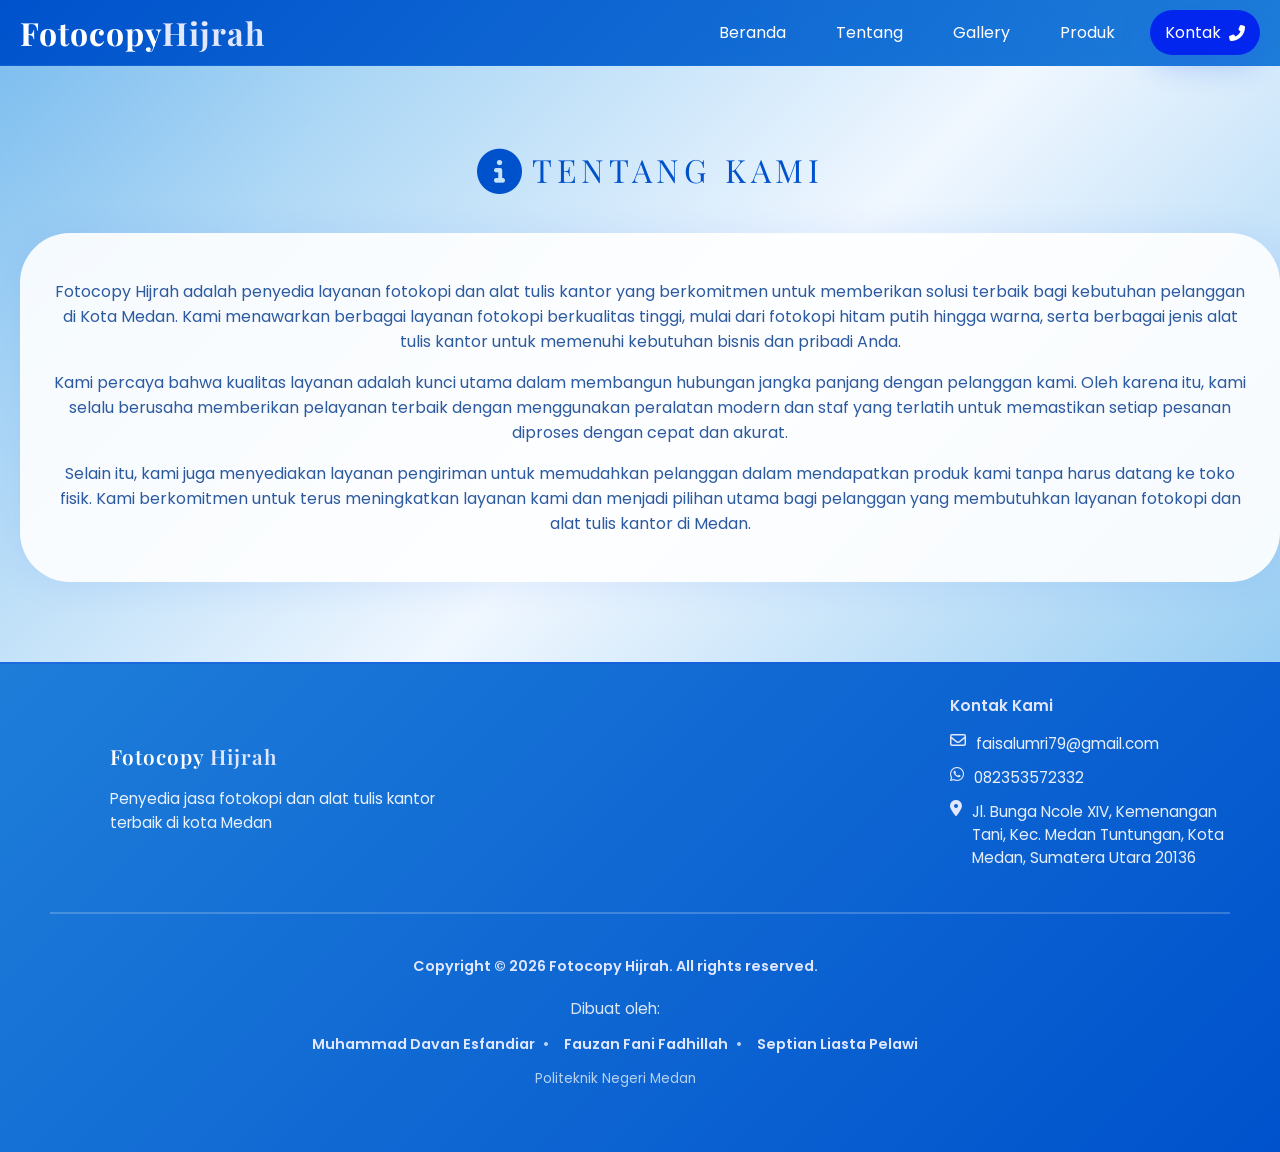
==== commit 11e07574: "Mengubah tema warna" ====
--- a/about.html
+++ b/about.html
@@ -23,7 +23,7 @@
         </div>
     </header>
     <section class="about" id="tentang">    
-        <div class="about-tittle"><i class="fa-solid fa-circle-info" style="color:#c5ba58; transform: translateY(33px); font-size: 2cap;"></i><p>Tentang Kami</p></div>
+        <div class="about-tittle"><i class="fa-solid fa-circle-info" style="color:#0052cc; transform: translateY(33px); font-size: 2cap;"></i><p>Tentang Kami</p></div>
         <div class="about-deskripsi">
             <p>Fotocopy Hijrah adalah penyedia layanan fotokopi dan alat tulis kantor yang berkomitmen untuk memberikan solusi terbaik bagi kebutuhan pelanggan di Kota Medan. Kami menawarkan berbagai layanan fotokopi berkualitas tinggi, mulai dari fotokopi hitam putih hingga warna, serta berbagai jenis alat tulis kantor untuk memenuhi kebutuhan bisnis dan pribadi Anda.</p>
             <p>Kami percaya bahwa kualitas layanan adalah kunci utama dalam membangun hubungan jangka panjang dengan pelanggan kami. Oleh karena itu, kami selalu berusaha memberikan pelayanan terbaik dengan menggunakan peralatan modern dan staf yang terlatih untuk memastikan setiap pesanan diproses dengan cepat dan akurat.</p>
--- a/style.css
+++ b/style.css
@@ -4,8 +4,8 @@
         header{
             margin: 0px;
             padding: 10px 20px;
-            background: rgba(12, 12, 12, 0.95);
-            border-bottom: 1px solid rgba(212, 175, 55, 0.25);
+            background: linear-gradient(135deg, #0052cc 0%, #1e7dd9 100%);
+            border-bottom: 1px solid rgba(30, 125, 217, 0.4);
             text-decoration: none;
             justify-content: space-between;
             display: flex;
@@ -21,7 +21,7 @@
         }
         .logo{
             display: inline-block;
-            color: #f6d377;
+            color: #ffffff;
             text-decoration: none;
             font-size: 2rem;
             white-space: nowrap;
@@ -30,7 +30,7 @@
             letter-spacing: 1px;
         }
         .logo span{
-            color: #d4af37;
+            color: #e0e7ff;
         }
         .nav{
             display: flex;
@@ -38,21 +38,33 @@
             align-items: center;    
         }
         .nav a{
-            color: #f6e7b3;
+            color: #ffffff;
             backdrop-filter: blur(10px);
             text-decoration: none;
             padding: 10px 15px;
-            border-radius: 40px;
-            display: flex;
+            display: flex;
+        }
+        .nav a:not(.kontak)::after{
+            content: "";
+            position: absolute;
+            width: 100%;
+            height: 2px;
+            background: #e0e7ff;
+            left: 0%;
+            bottom: -10px;
+            transform: scaleX(0);
+            transition: 0.3s;
+        }
+        .nav a:not(.kontak):hover::after{
+            transform: scaleX(1);
         }
         .nav a:hover{
-            color: #ffc507;
-            border-radius: 50px;
+            color: #e0e7ff;
             transition: 0.1s;
         }
         .nav a.kontak {
-            background: #d4af37;
-            box-shadow: 0 10px 30px rgba(0, 0, 0, 0.1);
+            background: #0326ee;
+            box-shadow: 0 10px 30px rgba(37, 99, 235, 0.3);
             border-radius: 50px;
             color:white;
             display: inline-flex;
@@ -60,8 +72,8 @@
             gap: 8px;
         }
         .nav a.kontak:hover {
-            background: #e1c864;
-            box-shadow: 2px 2px 10px #caca2d57;
+            background: #1e40af;
+            box-shadow: 2px 2px 10px #3b82f657;
             transition: 0.5s;
             transform: scale(1.03) translateY(-2px);
         }
@@ -76,10 +88,10 @@
             padding: 0;
             background: no-repeat center center fixed;
             background-size: cover;
-            background-color: #050505;
+            background-color: #ffffff;
             background-image:
-                radial-gradient(circle at top left, rgba(212, 175, 55, 0.18), transparent 22%),
-                linear-gradient(145deg, #090909 0%, #1a1919 45%, #403526 100%);
+                radial-gradient(circle at top left, rgba(37, 99, 235, 0.08), transparent 22%),
+                linear-gradient(135deg, #77beeef1 0%, #f0f7ff 50%, #77beeeef 100%);
             min-height: 100vh;
             font-family: 'Poppins', sans-serif;
         }
@@ -103,11 +115,11 @@
             transform: translateY(50px);
             border-radius: 50px;
             padding: 7px 10px;
-            background-color: rgba(212, 175, 55, 0.12);
+            background-color: rgba(37, 99, 235, 0.1);
             justify-content: center;
             text-align: center;
             margin-bottom: 20px;
-            color: #f6e7b3;
+            color: #0052cc;
         }
         .hero{
             padding: 40px;
@@ -116,27 +128,27 @@
             align-items: center;
             justify-content: center;
             text-align: center; 
-            background: rgba(12, 12, 12, 0.92);
+            background: rgba(255, 255, 255, 0.7);
             border-radius: 50px;
-            box-shadow: 0 25px 80px rgba(0, 0, 0, 0.25);
+            box-shadow: 0 25px 80px rgba(37, 99, 235, 0.15);
             max-width: 800px;
             background-repeat: no-repeat;
             margin: 0 auto;
             width: 80%;
             margin-top: 60px;
-            background: rgba(255, 255, 255, 0.05);
-            border: 1px solid rgba(212, 175, 55, 0.16);
+            background: rgba(255, 255, 255, 0.8);
+            border: 2px solid rgba(37, 99, 235, 0.2);
             border-radius: 100px;
         }
         .hero span:first-child{
             font-size: 2.6rem;
             font-weight: 700;
-            color: #f6e7b3;
+            color: #0052cc;
             font-family: 'Playfair Display', serif;
         }
         .hero span:last-child{
             font-size: 1.2rem;
-            color: #d7c592;
+            color: #1e7dd9;
             font-weight: 500;
         }
         .info{
@@ -155,13 +167,13 @@
             margin-left: 0;
             margin-right: 0;
             padding: 40px 30px;
-            color: #f1e7c8;
+            color: #2c5aa0;
             max-width: 700px;
-            background: rgba(15, 15, 15, 0.88);
+            background: rgba(255, 255, 255, 0.9);
             border-radius: 0 0 100px 0 / 0 0 100px 0;
             text-align: center;
             backdrop-filter: blur(5px);
-            box-shadow: 0 24px 50px rgba(0, 0, 0, 0.25);
+            box-shadow: 0 24px 50px rgba(37, 99, 235, 0.1);
             display: flex;
             flex-direction: column;
             gap: 16px;
@@ -170,18 +182,18 @@
             line-height: 1.8;
             font-size: 1rem;
             font-weight: 500;
-            color: #f0e4b8;
+            color: #2c5aa0;
         }
         .deskripsi span:first-child{
             font-size: 1.15rem;
             font-weight: 600;
-            color: #d4af37;
+            color: #0052cc;
         }
         .deskripsi p{
             margin: 0;
             font-size: 1rem;
             font-weight: 600;
-            color: #f6d377;
+            color: #1e7dd9;
             padding-top: 8px;
             line-height: 1.6;
         }
@@ -190,7 +202,7 @@
             height: 300px;
             object-fit: cover;
             border-radius: 30px;
-            box-shadow: 0 10px 30px rgba(0, 0, 0, 0.1);
+            box-shadow: 0 10px 30px rgba(37, 99, 235, 0.15);
             flex-shrink: 0;
             object-fit: fill;
         }
@@ -204,33 +216,33 @@
             display: inline-block;
             text-decoration: none;
             border-radius: 50px;
-            color:#f6d377;
-            background: rgba(255, 255, 255, 0.06);
-            box-shadow: 0 10px 30px rgba(0, 0, 0, 0.1);
+            color: #0052cc;
+            background: rgba(255, 255, 255, 0.8);
+            box-shadow: 0 10px 30px rgba(37, 99, 235, 0.1);
             padding: 12px 20px;
-            border: 1px solid rgba(212, 175, 55, 0.18);
+            border: 2px solid rgba(37, 99, 235, 0.3);
         }
         .portal a.tentang {
-            border: 2px solid rgba(212, 175, 55, 0.65);
+            border: 2px solid rgba(37, 99, 235, 0.6);
             display: inline-flex;
             align-items: center;
         }
         .portal a.tentang:hover{
             transition: 0.5s;
-            box-shadow: 0  5px 15px rgba(212, 175, 55, 0.65);
+            box-shadow: 0 5px 15px rgba(37, 99, 235, 0.4);
             transform: scale(1.03) translateY(-2px);
         }
         .portal a.produk {
-            background: #d4af37;
+            background: #2563eb;
             display: inline-flex;
             align-items: center;
-            color:#111;
+            color: #ffffff;
             gap: 8px;
             margin: 0;
         }
         .portal a.produk:hover{
-            background: #e1c864;
-            box-shadow: 0  5px 15px #ffd75fc4;
+            background: #1e40af;
+            box-shadow: 0  5px 15px rgba(37, 99, 235, 0.5);
             transition: 0.5s;
             transform: scale(1.03) translateY(-2px);
         }
@@ -242,7 +254,7 @@
             flex-direction: column; 
         }
         .about-tittle{
-            color: #c5ba58;
+            color: #0052cc;
             padding: 30px;
             padding-bottom: 10px;
             transform:translateY(20px);
@@ -255,20 +267,20 @@
         }
         .about-deskripsi{
             max-width: 1200px;
-            background: rgba(22, 21, 21, 0.76);
+            background: rgba(255, 255, 255, 0.9);
             border-radius: 50px;
             padding: 30px;
-            color: #f1e7c8;
+            color: #2c5aa0;
             text-align: center;
-            box-shadow: 0 2px 35px #7a713eaf;
+            box-shadow: 0 2px 35px rgba(37, 99, 235, 0.1);
             margin-top: 20px;
         }
         .footer{
             margin-top: 80px;
             padding: 60px 50px;
-            color: #f1e7c8;
-            background: rgba(12, 12, 12, 0.95);
-            border-top: 1px solid rgba(212, 175, 55, 0.25);
+            color: #ffffff;
+            background: linear-gradient(135deg, #1e7dd9 0%, #0052cc 100%);
+            border-top: 2px solid rgba(37, 99, 235, 0.4);
         }
         .footer-container{
             display: flex;
@@ -286,18 +298,18 @@
             margin: 0;
             font-size: 1.3rem;
             font-weight: 600;
-            color: #f6d377;
+            color: #ffffff;
             margin-bottom: 15px;
             display: flex;
             align-items: center;
             gap: 5px;
         }
         .footer .logo span {
-            color: #d4af37;
+            color: #e0e7ff;
         }
         .footer-deskripsi{
             font-size: 0.95rem;
-            color: #f0e4b8;
+            color: rgba(255, 255, 255, 0.9);
             line-height: 1.6;
             margin: 0;
         }
@@ -307,7 +319,7 @@
             font-size: 0.95rem;
         }   
         .footer-right p {
-            color: #f6d377;
+            color: #e0e7ff;
             font-weight: 600;
             margin-bottom: 12px;
             font-size: 0.95rem;
@@ -316,25 +328,26 @@
             text-decoration:none;
             gap: 10px;
             display: inline-flex;
-            color: #f0e4b8;
+            color: rgba(255, 255, 255, 0.9);
             font-size: 0.95rem;
             margin-bottom: 8px;
-
+            position: relative;
         }
         .footer-right a:hover {
-            color: #d4af37;
+            color: #e0e7ff;
+            text-decoration: underline;
             transition: 0.3s ease;
         }
         .footer-right i {
-            color: #d4af37;
+            color: #e0e7ff;
             font-size: 1rem;
         }
         .footer-bottom{
-            border-top: 1px solid rgba(212, 175, 55, 0.25);
+            border-top: 2px solid rgba(255, 255, 255, 0.2);
             margin-top: 60px;
             padding-top: 40px;
             text-align: center;
-            color: #d7c592;
+            color: rgba(255, 255, 255, 0.8);
             max-width: 1200px;
             margin-left: auto;
             margin-right: auto;
@@ -345,12 +358,12 @@
             margin: 0;
             font-size: 0.95rem;
             line-height: 1.8;
-            color: #f0e4b8;
+            color: rgba(255, 255, 255, 0.85);
         }
         
         .footer-bottom p:first-child {
             font-weight: 600;
-            color: #f6d377;
+            color: #e0e7ff;
             margin-bottom: 15px;
             font-size: 0.9rem;
         }
@@ -365,20 +378,20 @@
         }
         
         .footer-credits span {
-            color: #d4af37;
+            color: #e0e7ff;
             font-weight: 600;
             padding: 0 5px;
         }
         
         .footer-credits span:not(:last-child)::after {
             content: " • ";
-            color: #f6d377;
+            color: rgba(255, 255, 255, 0.7);
             margin: 0 5px;
         }
         
         .footer-bottom p:last-child {
             font-size: 0.85rem;
-            color: #a89968;
+            color: rgba(255, 255, 255, 0.7);
             margin-top: 12px;
         }
 
@@ -393,11 +406,11 @@
         .produk-tittle{
             display:flex;
             gap: 10px;
-            color: #c5ba58; 
+            color: #0052cc; 
             font-size: 1.5rem;
             font-size:50px;
             font-family: 'Playfair Display', serif;
-            border-bottom: 1px solid rgba(212, 175, 55, 0.25);
+            border-bottom: 2px solid rgba(37, 99, 235, 0.3);
             justify-content: center;
             margin-left: auto;
             margin-right: auto;
@@ -409,7 +422,7 @@
         .second-tittle{
             display: flex;
             gap:5px;
-            color:#f6e7b3;
+            color: #2c5aa0;
             font-size: 1.3rem;
             padding-left:24px;
             padding-top: 20px;
@@ -427,17 +440,17 @@
 
         .card{
             border-radius: 15px;
-            background: rgba(15, 15, 15, 0.88);
-            box-shadow: 0 4px 10px rgba(0, 0, 0, 0.1);
-            border: 1px solid rgba(212, 175, 55, 0.16);
+            background: rgba(255, 255, 255, 0.95);
+            box-shadow: 0 4px 10px rgba(37, 99, 235, 0.1);
+            border: 1px solid rgba(37, 99, 235, 0.2);
         }
 
         .card img{
             width:15.5rem;
             display:block;
             border-radius: 15px 15px 0 0;
-            border-color: rgba(212, 175, 55, 0.16);
-            background: white;
+            border-color: rgba(37, 99, 235, 0.2);
+            background: #f8f9ff;
             box-sizing: border-box;
         }
 
@@ -446,13 +459,13 @@
         }
 
         .card-body p{
-            color: #f6e7b3;
+            color: #2c5aa0;
             margin: 5px 0;
         }
 
         .card-body p:first-child{
             font-weight: 600;
-            color: #d4af37;
+            color: #0052cc;
         }
         
         .kontak-container{
@@ -460,14 +473,14 @@
             margin:90px;
             padding: 60px ;
             height: 300px;
-            border: #a89968 solid 1px;
+            border: rgba(37, 99, 235, 0.3) solid 2px;
             border-radius: 30px;
-            background: rgba(15, 15, 15, 0.88);
-            box-shadow: 0 2px 35px #7a713eaf;
+            background: rgba(255, 255, 255, 0.95);
+            box-shadow: 0 2px 35px rgba(37, 99, 235, 0.1);
         }
 
         .deskripsi-kontak{
-            color:#f6e7b3;
+            color: #2c5aa0;
         }
 
         .jenis-kontak{
@@ -484,7 +497,7 @@
             margin: 10px 0 0 40px;
             padding: 10px;
             transform:translateX(30px) translateY(-20px);
-            border: 1px solid rgba(255, 255, 255, 0.459);
+            border: 1px solid rgba(37, 99, 235, 0.2);
             border-radius: 10px;
             gap:20px;
             height: 65px;
@@ -492,8 +505,8 @@
         }
 
         .kontak-link:hover{
-            background: rgba(255, 255, 255, 0.06);
-            box-shadow: 1px 1px 10px #ffd75fc4;
+            background: rgba(37, 99, 235, 0.05);
+            box-shadow: 1px 1px 10px rgba(37, 99, 235, 0.3);
             transition: 0.5s;
             transform: translateX(30px) translateY(-25px);
         }
@@ -501,22 +514,22 @@
             display:flex;
             flex-direction: column;
             margin-left: 5px;
-            color: #f6e7b3;
+            color: #2c5aa0;
             font-size: 1rem;
             transform: translateX(-20px);
         }
 
         .nama-kontak span:first-child{
             font-weight: 600;
-            color: #ffffff79;
+            color: #1a3a52;
         }
 
         .kontak-logo{
-            color: #d4af37;
+            color: #2563eb;
             font-size: 2rem;
             border-radius: 5px;
             margin: 10px;
-            border:#57554a solid 1px;
+            border: rgba(37, 99, 235, 0.3) solid 1px;
             height: 50px;
             width: 50px;
             display: flex;
@@ -526,14 +539,17 @@
 
         .form-box{
             flex: none;
-            height: 50%;
+            height: 100%;
             width: 85%;
-            background: hsl(46, 69%, 47%);
+            background: rgba(255, 255, 255, 0.95);
             margin: 90px;
-            border: #725515 solid 2px;
+            color: #2c5aa0;
+            border: rgba(37, 99, 235, 0.3) solid 2px;
+            box-shadow: 0 2px 35px rgba(37, 99, 235, 0.1);
             padding: 10px;
-            border-radius: 10px;
-            box-shadow: 0 5px 5px rgba(212, 175, 55, 0.25);
+            padding-bottom: 30px;
+            border-radius: 30px;
+            box-shadow: 0 2px 53px rgba(37, 99, 235, 0.15);
 }
         .form-box input,
         .form-box textarea {
@@ -542,21 +558,28 @@
             padding: 20px;
             margin-bottom: 10px;
             border-radius: 8px;
-            border: 1px solid #c9a325;
+            border: 1px solid rgba(37, 99, 235, 0.3);
+            background: rgba(224, 231, 255, 0.3);
+            color: #1a3a52;
         }
 
         .form-box button {
-            background: #ffcc00;
+            background: #2563eb;
             border: none;
             padding: 10px;
             width: 100%;
             border-radius: 8px;
             font-weight: bold;
             cursor: pointer;
+            color: #ffffff;
+        }
+
+        .form-box button:hover {
+            background: #1e40af;
         }
 
         .font {
-            color: #c5ba58;
+            color: #0052cc;
             padding: 30px;
             transform:translateY(20px);
             text-transform: uppercase;
@@ -578,7 +601,8 @@
             height: 25%;
             object-fit: cover;
             border-radius: 50px;
-            box-shadow: 0 4px 8px rgba(2, 4, 2, 5);
+            box-shadow: 0 4px 8px rgba(37, 99, 235, 0.15);
+            border: 2px solid rgba(37, 99, 235, 0.2);
         }
 
         /* Responsivitas HP - Max 480px */
@@ -609,12 +633,27 @@
                 padding: 8px 12px !important;
                 font-size: 0.85rem !important;
                 border-radius: 35px !important;
-                width:400px;
+                width:fit-content;
                 justify-content: center;
             }
 
+            .nav a:not(.kontak)::after{
+            content: "";
+            position: none;
+            width: 0;
+            height: 2px;
+            background: #d4af37;
+            left: 0%;
+            bottom: -10px;
+            transform: scaleX(0);
+            transition: 0.3s;   
+            }
+            .nav a:not(.kontak):hover::after{
+                transform: scaleX(0);
+            }
+
             .nav a.kontak {
-                width: 400px;
+                width: fit-content;
                 justify-content: center;
             }
 
@@ -687,11 +726,13 @@
             .portal {
                 flex-direction: column;
                 gap: 12px;
+                margin:0 auto;
+                margin-left:35px;
                 margin-top: 35px;
             }
 
             .portal a {
-                width: 100%;
+                width: 95%;
                 padding: 12px 5px;
                 font-size: 0.9rem;
                 transform: translateX(-5px);
@@ -837,25 +878,30 @@
                 margin: 15px 10px;
                 padding: 20px 15px;
                 height: auto;
+                display: flex;
+                flex-direction: column;
                 border-radius: 15px;
                 gap: 10px;
             }
 
             .deskripsi-kontak h1 {
-                font-size: 1rem;
+                font-size: 1.3rem;
                 line-height: 1.2;
             }
 
             .deskripsi-kontak p {
                 font-size: 0.8rem;
                 line-height: 1.3;
+                border-bottom: #c9a325 solid 1px;
+                padding-bottom: 50px;
             }
 
             .jenis-kontak {
                 display: flex;
                 flex-direction: column;
                 gap: 10px;
-                width: 100%;
+                width: 90%;
+                margin: 20px auto;
             }
 
             .kontak-link {
@@ -864,9 +910,11 @@
                 height: auto;
                 padding: 10px;
                 gap: 10px;
+                margin:0;
                 flex-direction: row;
                 justify-content: flex-start;
                 text-align: left;
+                transform: translateX(-10px);
             }
 
             .nama-kontak {
@@ -874,6 +922,39 @@
                 transform: none;
                 text-align: left;
             }
+
+            .form-box {
+                width: 88%;
+                margin: 20px auto;
+                padding: 18px;
+                border-radius: 15px;
+            }
+
+            .form-box h2 {
+                font-size: 1.5rem;
+                margin-bottom: 8px;
+            }
+
+            .form-box p {
+                font-size: 0.8rem;
+                margin-bottom: 12px;
+            }
+
+            .form-box input,
+            .form-box textarea {
+                width: 88%;
+                padding: 10px;
+                margin:auto;
+                transform: translateX(15px);
+                margin-bottom: 8px;
+                border-radius: 6px;
+                font-size: 0.85rem;
+            }
+
+            .form-box button {
+                padding: 8px;
+                font-size: 0.9rem;
+            }
         }
 
         /* Responsivitas Tablet - 481px - 768px */
@@ -897,7 +978,7 @@
             }
 
             .hero span:first-child {
-                font-size: 1.8rem;
+                font-size: 2rem;
             }
 
             .info {
@@ -919,6 +1000,55 @@
             .portal a {
                 padding: 12px 20px;
                 font-size: 0.95rem;
+            }
+
+            .nav {
+                width: 100%;
+                flex-wrap: wrap;
+                gap: 10px;
+                display:none;
+            }
+
+            .nav.active {
+                display: flex;
+                flex-direction: column;
+            }
+
+            .nav a {
+                padding: 8px 12px !important;
+                font-size: 0.85rem !important;
+                border-radius: 35px !important;
+                width:fit-content;
+                text-decoration: none;
+                justify-content: center;
+            }
+
+            .nav a:not(.kontak)::after{
+            content: "";
+            position: none;
+            width: 0;
+            height: 2px;
+            background: #d4af37;
+            left: 0%;
+            bottom: -10px;
+            transform: scaleX(0);
+            transition: 0.3s;
+            }
+
+            .nav a:not(.kontak):hover::after{
+                transform: scaleX(0);
+            }
+
+            .nav a.kontak {
+                width: fit-content;
+                justify-content: center;
+            }
+
+            .hamburger {
+                display: block !important;
+                position: absolute;
+                right: 15px;
+                top: 15px;
             }
 
             .footer {
@@ -977,32 +1107,43 @@
 
             .kontak-container {
                 margin: 25px 20px;
-                padding: 25px 20px;
+                padding: 25px;
                 height: auto;
+                display: flex;
+                flex-direction: column;
                 border-radius: 20px;
                 gap: 15px;
             }
 
             .deskripsi-kontak h1 {
-                font-size: 1.3rem;
+                font-size: 1.8rem;
+                transform:translateX(20px);
             }
 
             .deskripsi-kontak p {
-                font-size: 0.85rem;
+                font-size: 1rem;
+                transform:translateX(20px);
             }
 
             .jenis-kontak {
                 display: flex;
                 flex-direction: column;
                 gap: 12px;
+                padding-top: 40px;
+                border-top: #c9a325 solid 1px;
+                translate:transformY(20px);
+                margin: 20px auto;
                 width: 100%;
             }
 
             .kontak-link {
-                width: 100%;
+                width: 90%;
                 max-width: none;
                 height: auto;
                 padding: 12px;
+                margin:0;
+                margin: 0 auto;
+                transform: translateX(-1px);
                 gap: 12px;
                 flex-direction: row;
                 justify-content: flex-start;
@@ -1014,4 +1155,35 @@
                 transform: none;
                 text-align: left;
             }
+
+            .form-box {
+                width: 90%;
+                margin: 25px auto;
+                padding: 20px;
+                border-radius: 20px;
+            }
+
+            .form-box h2 {
+                font-size: 1.3rem;
+                margin-bottom: 10px;
+            }
+
+            .form-box p {
+                font-size: 0.9rem;
+                margin-bottom: 15px;
+            }
+
+            .form-box input,
+            .form-box textarea {
+                width: 95%;
+                padding: 12px;
+                margin-bottom: 10px;
+                border-radius: 8px;
+                font-size: 0.9rem;
+            }
+
+            .form-box button {
+                padding: 10px;
+                font-size: 0.95rem;
+            }
         }
